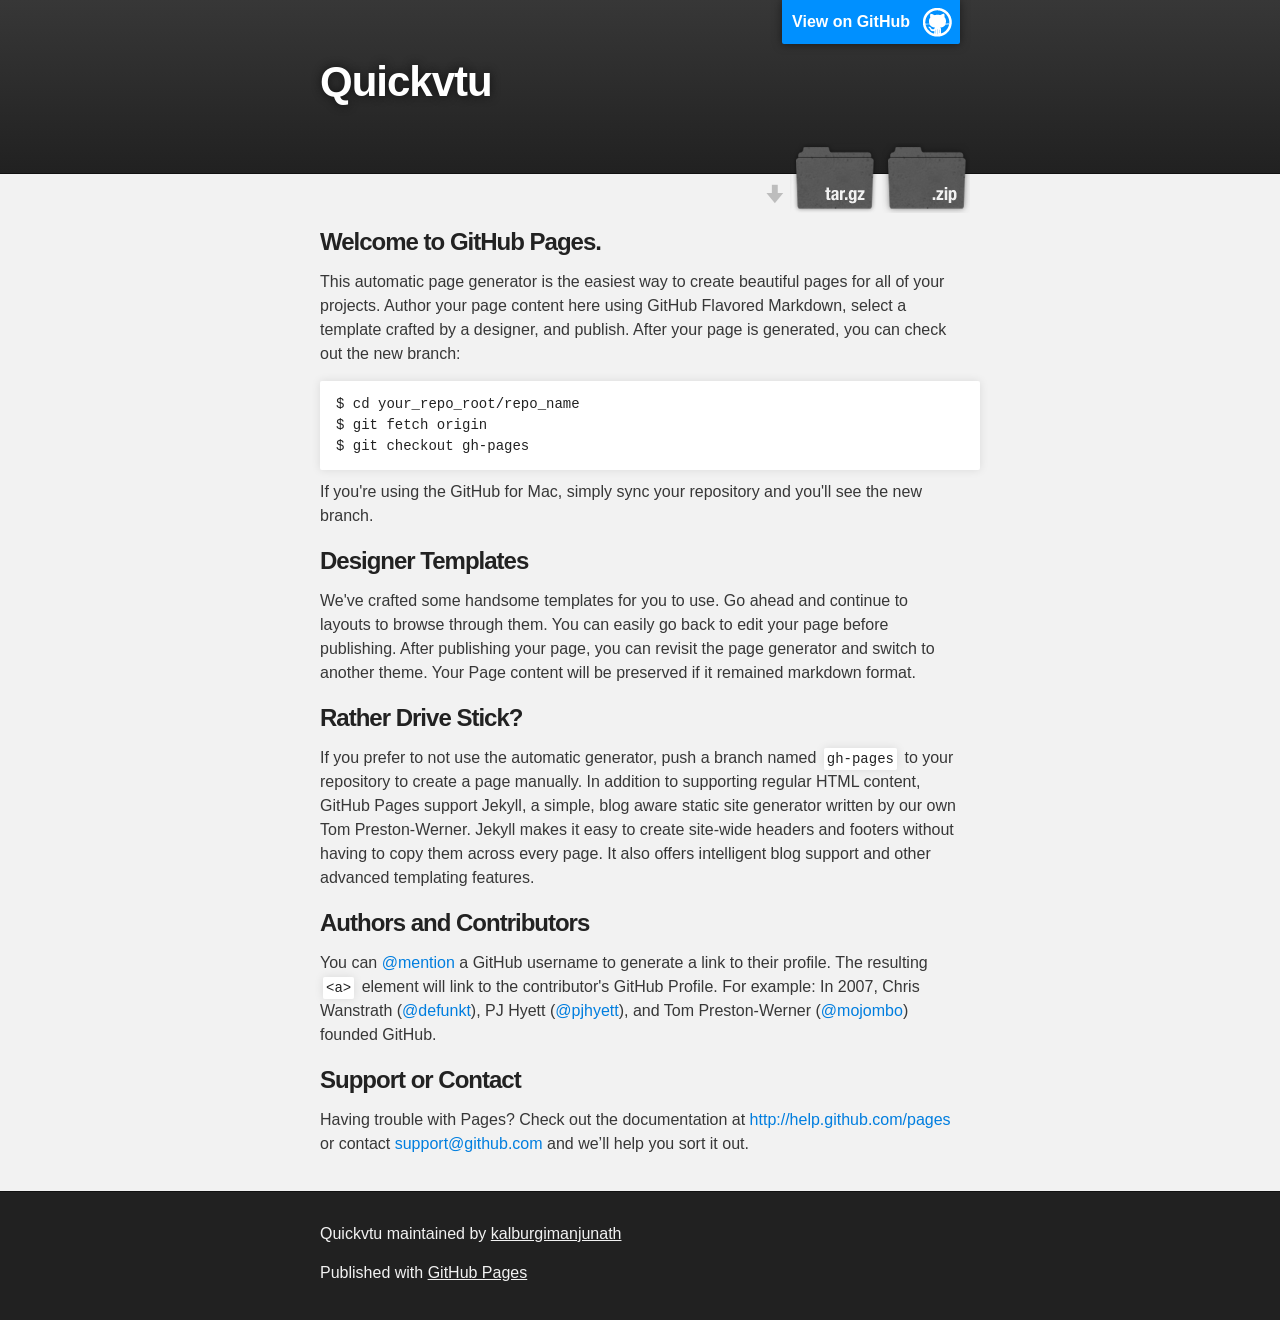
==== index.html @ c24c5bea "Create gh-pages branch via GitHub" ====
<!DOCTYPE html>
<html>

  <head>
    <meta charset='utf-8' />
    <meta http-equiv="X-UA-Compatible" content="chrome=1" />
    <meta name="description" content="Quickvtu : " />

    <link rel="stylesheet" type="text/css" media="screen" href="stylesheets/stylesheet.css">

    <title>Quickvtu</title>
  </head>

  <body>

    <!-- HEADER -->
    <div id="header_wrap" class="outer">
        <header class="inner">
          <a id="forkme_banner" href="https://github.com/kalburgimanjunath/quickvtu">View on GitHub</a>

          <h1 id="project_title">Quickvtu</h1>
          <h2 id="project_tagline"></h2>

            <section id="downloads">
              <a class="zip_download_link" href="https://github.com/kalburgimanjunath/quickvtu/zipball/master">Download this project as a .zip file</a>
              <a class="tar_download_link" href="https://github.com/kalburgimanjunath/quickvtu/tarball/master">Download this project as a tar.gz file</a>
            </section>
        </header>
    </div>

    <!-- MAIN CONTENT -->
    <div id="main_content_wrap" class="outer">
      <section id="main_content" class="inner">
        <h3>
<a name="welcome-to-github-pages" class="anchor" href="#welcome-to-github-pages"><span class="octicon octicon-link"></span></a>Welcome to GitHub Pages.</h3>

<p>This automatic page generator is the easiest way to create beautiful pages for all of your projects. Author your page content here using GitHub Flavored Markdown, select a template crafted by a designer, and publish. After your page is generated, you can check out the new branch:</p>

<pre><code>$ cd your_repo_root/repo_name
$ git fetch origin
$ git checkout gh-pages
</code></pre>

<p>If you're using the GitHub for Mac, simply sync your repository and you'll see the new branch.</p>

<h3>
<a name="designer-templates" class="anchor" href="#designer-templates"><span class="octicon octicon-link"></span></a>Designer Templates</h3>

<p>We've crafted some handsome templates for you to use. Go ahead and continue to layouts to browse through them. You can easily go back to edit your page before publishing. After publishing your page, you can revisit the page generator and switch to another theme. Your Page content will be preserved if it remained markdown format.</p>

<h3>
<a name="rather-drive-stick" class="anchor" href="#rather-drive-stick"><span class="octicon octicon-link"></span></a>Rather Drive Stick?</h3>

<p>If you prefer to not use the automatic generator, push a branch named <code>gh-pages</code> to your repository to create a page manually. In addition to supporting regular HTML content, GitHub Pages support Jekyll, a simple, blog aware static site generator written by our own Tom Preston-Werner. Jekyll makes it easy to create site-wide headers and footers without having to copy them across every page. It also offers intelligent blog support and other advanced templating features.</p>

<h3>
<a name="authors-and-contributors" class="anchor" href="#authors-and-contributors"><span class="octicon octicon-link"></span></a>Authors and Contributors</h3>

<p>You can <a href="https://github.com/blog/821" class="user-mention">@mention</a> a GitHub username to generate a link to their profile. The resulting <code>&lt;a&gt;</code> element will link to the contributor's GitHub Profile. For example: In 2007, Chris Wanstrath (<a href="https://github.com/defunkt" class="user-mention">@defunkt</a>), PJ Hyett (<a href="https://github.com/pjhyett" class="user-mention">@pjhyett</a>), and Tom Preston-Werner (<a href="https://github.com/mojombo" class="user-mention">@mojombo</a>) founded GitHub.</p>

<h3>
<a name="support-or-contact" class="anchor" href="#support-or-contact"><span class="octicon octicon-link"></span></a>Support or Contact</h3>

<p>Having trouble with Pages? Check out the documentation at <a href="http://help.github.com/pages">http://help.github.com/pages</a> or contact <a href="mailto:support@github.com">support@github.com</a> and we’ll help you sort it out.</p>
      </section>
    </div>

    <!-- FOOTER  -->
    <div id="footer_wrap" class="outer">
      <footer class="inner">
        <p class="copyright">Quickvtu maintained by <a href="https://github.com/kalburgimanjunath">kalburgimanjunath</a></p>
        <p>Published with <a href="http://pages.github.com">GitHub Pages</a></p>
      </footer>
    </div>

    

  </body>
</html>
---- stylesheets/stylesheet.css ----
/*******************************************************************************
Slate Theme for GitHub Pages
by Jason Costello, @jsncostello
*******************************************************************************/

@import url(pygment_trac.css);

/*******************************************************************************
MeyerWeb Reset
*******************************************************************************/

html, body, div, span, applet, object, iframe,
h1, h2, h3, h4, h5, h6, p, blockquote, pre,
a, abbr, acronym, address, big, cite, code,
del, dfn, em, img, ins, kbd, q, s, samp,
small, strike, strong, sub, sup, tt, var,
b, u, i, center,
dl, dt, dd, ol, ul, li,
fieldset, form, label, legend,
table, caption, tbody, tfoot, thead, tr, th, td,
article, aside, canvas, details, embed,
figure, figcaption, footer, header, hgroup,
menu, nav, output, ruby, section, summary,
time, mark, audio, video {
  margin: 0;
  padding: 0;
  border: 0;
  font: inherit;
  vertical-align: baseline;
}

/* HTML5 display-role reset for older browsers */
article, aside, details, figcaption, figure,
footer, header, hgroup, menu, nav, section {
  display: block;
}

ol, ul {
  list-style: none;
}

blockquote, q {
}

table {
  border-collapse: collapse;
  border-spacing: 0;
}

/*******************************************************************************
Theme Styles
*******************************************************************************/

body {
  box-sizing: border-box;
  color:#373737;
  background: #212121;
  font-size: 16px;
  font-family: 'Myriad Pro', Calibri, Helvetica, Arial, sans-serif;
  line-height: 1.5;
  -webkit-font-smoothing: antialiased;
}

h1, h2, h3, h4, h5, h6 {
  margin: 10px 0;
  font-weight: 700;
  color:#222222;
  font-family: 'Lucida Grande', 'Calibri', Helvetica, Arial, sans-serif;
  letter-spacing: -1px;
}

h1 {
  font-size: 36px;
  font-weight: 700;
}

h2 {
  padding-bottom: 10px;
  font-size: 32px;
  background: url('../images/bg_hr.png') repeat-x bottom;
}

h3 {
  font-size: 24px;
}

h4 {
  font-size: 21px;
}

h5 {
  font-size: 18px;
}

h6 {
  font-size: 16px;
}

p {
  margin: 10px 0 15px 0;
}

footer p {
  color: #f2f2f2;
}

a {
  text-decoration: none;
  color: #007edf;
  text-shadow: none;

  transition: color 0.5s ease;
  transition: text-shadow 0.5s ease;
  -webkit-transition: color 0.5s ease;
  -webkit-transition: text-shadow 0.5s ease;
  -moz-transition: color 0.5s ease;
  -moz-transition: text-shadow 0.5s ease;
  -o-transition: color 0.5s ease;
  -o-transition: text-shadow 0.5s ease;
  -ms-transition: color 0.5s ease;
  -ms-transition: text-shadow 0.5s ease;
}

a:hover, a:focus {text-decoration: underline;}

footer a {
  color: #F2F2F2;
  text-decoration: underline;
}

em {
  font-style: italic;
}

strong {
  font-weight: bold;
}

img {
  position: relative;
  margin: 0 auto;
  max-width: 739px;
  padding: 5px;
  margin: 10px 0 10px 0;
  border: 1px solid #ebebeb;

  box-shadow: 0 0 5px #ebebeb;
  -webkit-box-shadow: 0 0 5px #ebebeb;
  -moz-box-shadow: 0 0 5px #ebebeb;
  -o-box-shadow: 0 0 5px #ebebeb;
  -ms-box-shadow: 0 0 5px #ebebeb;
}

pre, code {
  width: 100%;
  color: #222;
  background-color: #fff;

  font-family: Monaco, "Bitstream Vera Sans Mono", "Lucida Console", Terminal, monospace;
  font-size: 14px;

  border-radius: 2px;
  -moz-border-radius: 2px;
  -webkit-border-radius: 2px;



}

pre {
  width: 100%;
  padding: 10px;
  box-shadow: 0 0 10px rgba(0,0,0,.1);
  overflow: auto;
}

code {
  padding: 3px;
  margin: 0 3px;
  box-shadow: 0 0 10px rgba(0,0,0,.1);
}

pre code {
  display: block;
  box-shadow: none;
}

blockquote {
  color: #666;
  margin-bottom: 20px;
  padding: 0 0 0 20px;
  border-left: 3px solid #bbb;
}

ul, ol, dl {
  margin-bottom: 15px
}

ul li {
  list-style: inside;
  padding-left: 20px;
}

ol li {
  list-style: decimal inside;
  padding-left: 20px;
}

dl dt {
  font-weight: bold;
}

dl dd {
  padding-left: 20px;
  font-style: italic;
}

dl p {
  padding-left: 20px;
  font-style: italic;
}

hr {
  height: 1px;
  margin-bottom: 5px;
  border: none;
  background: url('../images/bg_hr.png') repeat-x center;
}

table {
  border: 1px solid #373737;
  margin-bottom: 20px;
  text-align: left;
 }

th {
  font-family: 'Lucida Grande', 'Helvetica Neue', Helvetica, Arial, sans-serif;
  padding: 10px;
  background: #373737;
  color: #fff;
 }

td {
  padding: 10px;
  border: 1px solid #373737;
 }

form {
  background: #f2f2f2;
  padding: 20px;
}

/*******************************************************************************
Full-Width Styles
*******************************************************************************/

.outer {
  width: 100%;
}

.inner {
  position: relative;
  max-width: 640px;
  padding: 20px 10px;
  margin: 0 auto;
}

#forkme_banner {
  display: block;
  position: absolute;
  top:0;
  right: 10px;
  z-index: 10;
  padding: 10px 50px 10px 10px;
  color: #fff;
  background: url('../images/blacktocat.png') #0090ff no-repeat 95% 50%;
  font-weight: 700;
  box-shadow: 0 0 10px rgba(0,0,0,.5);
  border-bottom-left-radius: 2px;
  border-bottom-right-radius: 2px;
}

#header_wrap {
  background: #212121;
  background: -moz-linear-gradient(top, #373737, #212121);
  background: -webkit-linear-gradient(top, #373737, #212121);
  background: -ms-linear-gradient(top, #373737, #212121);
  background: -o-linear-gradient(top, #373737, #212121);
  background: linear-gradient(top, #373737, #212121);
}

#header_wrap .inner {
  padding: 50px 10px 30px 10px;
}

#project_title {
  margin: 0;
  color: #fff;
  font-size: 42px;
  font-weight: 700;
  text-shadow: #111 0px 0px 10px;
}

#project_tagline {
  color: #fff;
  font-size: 24px;
  font-weight: 300;
  background: none;
  text-shadow: #111 0px 0px 10px;
}

#downloads {
  position: absolute;
  width: 210px;
  z-index: 10;
  bottom: -40px;
  right: 0;
  height: 70px;
  background: url('../images/icon_download.png') no-repeat 0% 90%;
}

.zip_download_link {
  display: block;
  float: right;
  width: 90px;
  height:70px;
  text-indent: -5000px;
  overflow: hidden;
  background: url(../images/sprite_download.png) no-repeat bottom left;
}

.tar_download_link {
  display: block;
  float: right;
  width: 90px;
  height:70px;
  text-indent: -5000px;
  overflow: hidden;
  background: url(../images/sprite_download.png) no-repeat bottom right;
  margin-left: 10px;
}

.zip_download_link:hover {
  background: url(../images/sprite_download.png) no-repeat top left;
}

.tar_download_link:hover {
  background: url(../images/sprite_download.png) no-repeat top right;
}

#main_content_wrap {
  background: #f2f2f2;
  border-top: 1px solid #111;
  border-bottom: 1px solid #111;
}

#main_content {
  padding-top: 40px;
}

#footer_wrap {
  background: #212121;
}



/*******************************************************************************
Small Device Styles
*******************************************************************************/

@media screen and (max-width: 480px) {
  body {
    font-size:14px;
  }

  #downloads {
    display: none;
  }

  .inner {
    min-width: 320px;
    max-width: 480px;
  }

  #project_title {
  font-size: 32px;
  }

  h1 {
    font-size: 28px;
  }

  h2 {
    font-size: 24px;
  }

  h3 {
    font-size: 21px;
  }

  h4 {
    font-size: 18px;
  }

  h5 {
    font-size: 14px;
  }

  h6 {
    font-size: 12px;
  }

  code, pre {
    min-width: 320px;
    max-width: 480px;
    font-size: 11px;
  }

}
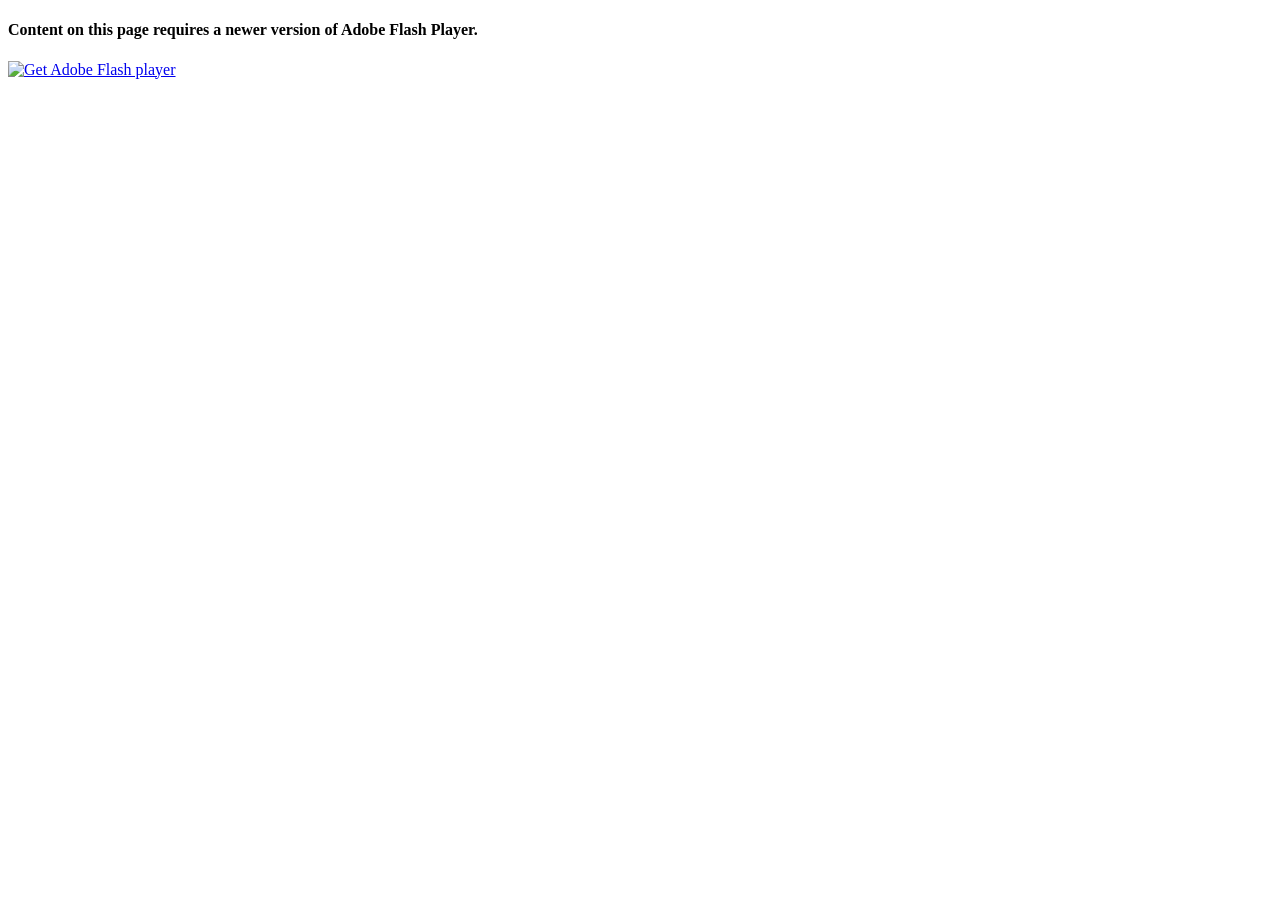
==== commit 756e2c57: "'add'" ====
--- a/index.html
+++ b/index.html
@@ -1,79 +1,41 @@
-<!DOCTYPE html>
-<html>
-
-  <head>
-    <meta charset='utf-8' />
-    <meta http-equiv="X-UA-Compatible" content="chrome=1" />
-    <meta name="description" content="Quickvtu : " />
-
-    <link rel="stylesheet" type="text/css" media="screen" href="stylesheets/stylesheet.css">
-
-    <title>Quickvtu</title>
-  </head>
-
-  <body>
-
-    <!-- HEADER -->
-    <div id="header_wrap" class="outer">
-        <header class="inner">
-          <a id="forkme_banner" href="https://github.com/kalburgimanjunath/quickvtu">View on GitHub</a>
-
-          <h1 id="project_title">Quickvtu</h1>
-          <h2 id="project_tagline"></h2>
-
-            <section id="downloads">
-              <a class="zip_download_link" href="https://github.com/kalburgimanjunath/quickvtu/zipball/master">Download this project as a .zip file</a>
-              <a class="tar_download_link" href="https://github.com/kalburgimanjunath/quickvtu/tarball/master">Download this project as a tar.gz file</a>
-            </section>
-        </header>
-    </div>
-
-    <!-- MAIN CONTENT -->
-    <div id="main_content_wrap" class="outer">
-      <section id="main_content" class="inner">
-        <h3>
-<a name="welcome-to-github-pages" class="anchor" href="#welcome-to-github-pages"><span class="octicon octicon-link"></span></a>Welcome to GitHub Pages.</h3>
-
-<p>This automatic page generator is the easiest way to create beautiful pages for all of your projects. Author your page content here using GitHub Flavored Markdown, select a template crafted by a designer, and publish. After your page is generated, you can check out the new branch:</p>
-
-<pre><code>$ cd your_repo_root/repo_name
-$ git fetch origin
-$ git checkout gh-pages
-</code></pre>
-
-<p>If you're using the GitHub for Mac, simply sync your repository and you'll see the new branch.</p>
-
-<h3>
-<a name="designer-templates" class="anchor" href="#designer-templates"><span class="octicon octicon-link"></span></a>Designer Templates</h3>
-
-<p>We've crafted some handsome templates for you to use. Go ahead and continue to layouts to browse through them. You can easily go back to edit your page before publishing. After publishing your page, you can revisit the page generator and switch to another theme. Your Page content will be preserved if it remained markdown format.</p>
-
-<h3>
-<a name="rather-drive-stick" class="anchor" href="#rather-drive-stick"><span class="octicon octicon-link"></span></a>Rather Drive Stick?</h3>
-
-<p>If you prefer to not use the automatic generator, push a branch named <code>gh-pages</code> to your repository to create a page manually. In addition to supporting regular HTML content, GitHub Pages support Jekyll, a simple, blog aware static site generator written by our own Tom Preston-Werner. Jekyll makes it easy to create site-wide headers and footers without having to copy them across every page. It also offers intelligent blog support and other advanced templating features.</p>
-
-<h3>
-<a name="authors-and-contributors" class="anchor" href="#authors-and-contributors"><span class="octicon octicon-link"></span></a>Authors and Contributors</h3>
-
-<p>You can <a href="https://github.com/blog/821" class="user-mention">@mention</a> a GitHub username to generate a link to their profile. The resulting <code>&lt;a&gt;</code> element will link to the contributor's GitHub Profile. For example: In 2007, Chris Wanstrath (<a href="https://github.com/defunkt" class="user-mention">@defunkt</a>), PJ Hyett (<a href="https://github.com/pjhyett" class="user-mention">@pjhyett</a>), and Tom Preston-Werner (<a href="https://github.com/mojombo" class="user-mention">@mojombo</a>) founded GitHub.</p>
-
-<h3>
-<a name="support-or-contact" class="anchor" href="#support-or-contact"><span class="octicon octicon-link"></span></a>Support or Contact</h3>
-
-<p>Having trouble with Pages? Check out the documentation at <a href="http://help.github.com/pages">http://help.github.com/pages</a> or contact <a href="mailto:support@github.com">support@github.com</a> and we’ll help you sort it out.</p>
-      </section>
-    </div>
-
-    <!-- FOOTER  -->
-    <div id="footer_wrap" class="outer">
-      <footer class="inner">
-        <p class="copyright">Quickvtu maintained by <a href="https://github.com/kalburgimanjunath">kalburgimanjunath</a></p>
-        <p>Published with <a href="http://pages.github.com">GitHub Pages</a></p>
-      </footer>
-    </div>
-
-    
-
-  </body>
+﻿<!DOCTYPE html PUBLIC "-//W3C//DTD XHTML 1.0 Transitional//EN" "http://www.w3.org/TR/xhtml1/DTD/xhtml1-transitional.dtd">
+<html xmlns="http://www.w3.org/1999/xhtml">
+<head>
+<meta http-equiv="Content-Type" content="text/html; charset=UTF-8" />
+<title>Host Rivers - Your Web Hosting Account is activated sucessfully...!!!</title>
+<script src="Scripts/swfobject_modified.js" type="text/javascript"></script>
+</head>
+<body><p>
+  <object classid="clsid:D27CDB6E-AE6D-11cf-96B8-444553540000" width="1400" height="600" align="absmiddle" id="FlashID" title="WebTechnopoly">
+    <param name="movie" value="preview.swf" />
+    <param name="quality" value="high" />
+    <param name="swfversion" value="6.0.65.0" />
+    <!-- This param tag prompts users with Flash Player 6.0 r65 and higher to download the latest version of Flash Player. Delete it if you don’t want users to see the prompt. -->
+    <param name="expressinstall" value="Scripts/expressInstall.swf" />
+    <param name="BGCOLOR" value="#FFFFFF" />
+    <param name="SCALE" value="noborder" />
+    <param name="wmode" value="opaque" />
+    <!-- Next object tag is for non-IE browsers. So hide it from IE using IECC. -->
+    <!--[if !IE]>-->
+    <object data="preview.swf" type="application/x-shockwave-flash" width="1400" height="600" align="absmiddle">
+      <!--<![endif]-->
+      <param name="quality" value="high" />
+      <param name="swfversion" value="6.0.65.0" />
+      <param name="expressinstall" value="Scripts/expressInstall.swf" />
+      <param name="BGCOLOR" value="#FFFFFF" />
+      <param name="SCALE" value="noborder" />
+      <param name="wmode" value="opaque" />
+      <!-- The browser displays the following alternative content for users with Flash Player 6.0 and older. -->
+      <div>
+        <h4>Content on this page requires a newer version of Adobe Flash Player.</h4>
+        <p><a href="http://www.adobe.com/go/getflashplayer"><img src="http://www.adobe.com/images/shared/download_buttons/get_flash_player.gif" alt="Get Adobe Flash player" width="112" height="33" /></a></p>
+      </div>
+      <!--[if !IE]>-->
+    </object>
+    <!--<![endif]-->
+  </object>
+</p>
+<pre><script type="text/javascript"> swfobject.registerObject("FlashID");   </script>
+</pre>
+</body>
 </html>
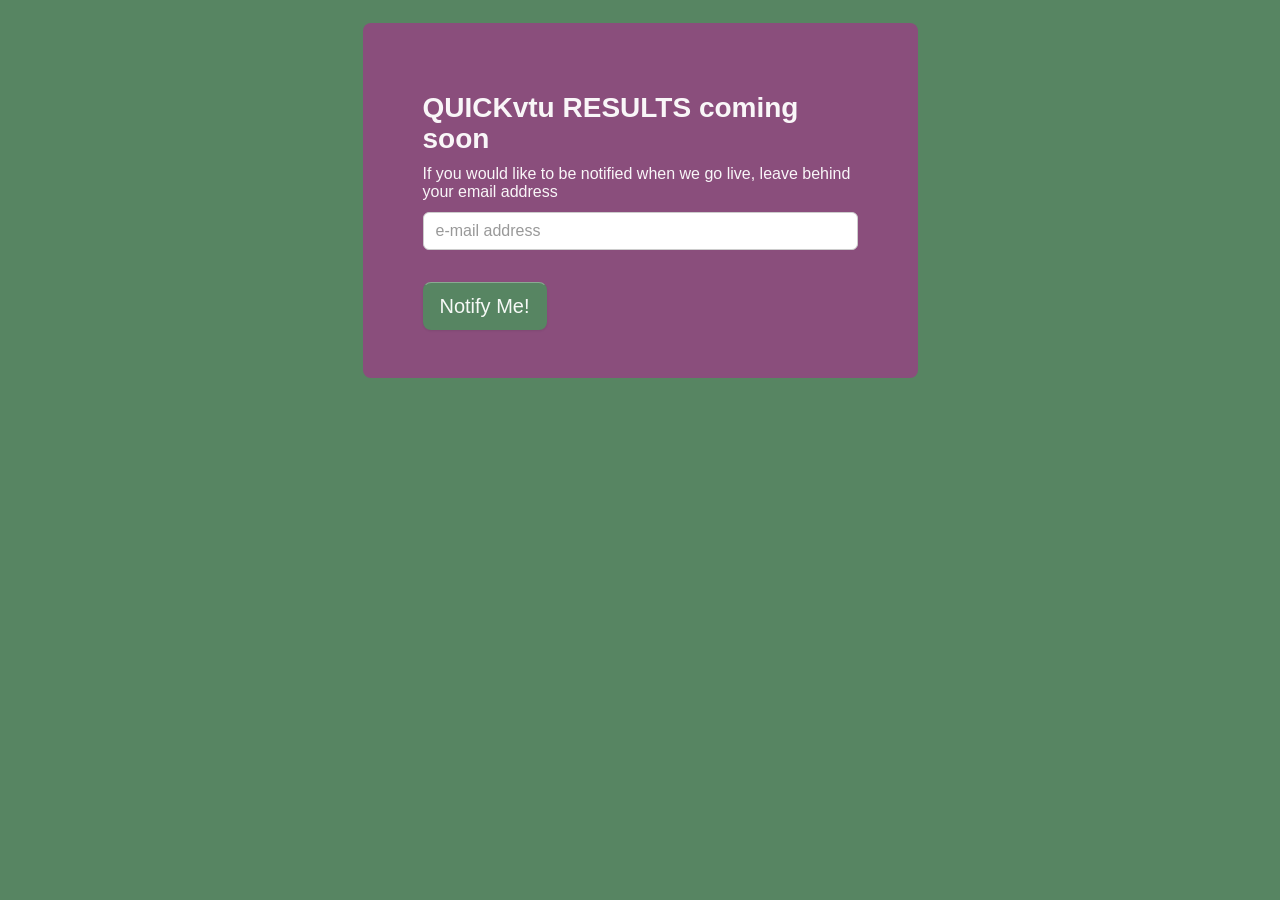
==== commit 070aec90: "'add'" ====
--- a/index.html
+++ b/index.html
@@ -1,41 +1,44 @@
-﻿<!DOCTYPE html PUBLIC "-//W3C//DTD XHTML 1.0 Transitional//EN" "http://www.w3.org/TR/xhtml1/DTD/xhtml1-transitional.dtd">
-<html xmlns="http://www.w3.org/1999/xhtml">
-<head>
-<meta http-equiv="Content-Type" content="text/html; charset=UTF-8" />
-<title>Host Rivers - Your Web Hosting Account is activated sucessfully...!!!</title>
-<script src="Scripts/swfobject_modified.js" type="text/javascript"></script>
-</head>
-<body><p>
-  <object classid="clsid:D27CDB6E-AE6D-11cf-96B8-444553540000" width="1400" height="600" align="absmiddle" id="FlashID" title="WebTechnopoly">
-    <param name="movie" value="preview.swf" />
-    <param name="quality" value="high" />
-    <param name="swfversion" value="6.0.65.0" />
-    <!-- This param tag prompts users with Flash Player 6.0 r65 and higher to download the latest version of Flash Player. Delete it if you don’t want users to see the prompt. -->
-    <param name="expressinstall" value="Scripts/expressInstall.swf" />
-    <param name="BGCOLOR" value="#FFFFFF" />
-    <param name="SCALE" value="noborder" />
-    <param name="wmode" value="opaque" />
-    <!-- Next object tag is for non-IE browsers. So hide it from IE using IECC. -->
-    <!--[if !IE]>-->
-    <object data="preview.swf" type="application/x-shockwave-flash" width="1400" height="600" align="absmiddle">
-      <!--<![endif]-->
-      <param name="quality" value="high" />
-      <param name="swfversion" value="6.0.65.0" />
-      <param name="expressinstall" value="Scripts/expressInstall.swf" />
-      <param name="BGCOLOR" value="#FFFFFF" />
-      <param name="SCALE" value="noborder" />
-      <param name="wmode" value="opaque" />
-      <!-- The browser displays the following alternative content for users with Flash Player 6.0 and older. -->
-      <div>
-        <h4>Content on this page requires a newer version of Adobe Flash Player.</h4>
-        <p><a href="http://www.adobe.com/go/getflashplayer"><img src="http://www.adobe.com/images/shared/download_buttons/get_flash_player.gif" alt="Get Adobe Flash player" width="112" height="33" /></a></p>
-      </div>
-      <!--[if !IE]>-->
-    </object>
-    <!--<![endif]-->
-  </object>
-</p>
-<pre><script type="text/javascript"> swfobject.registerObject("FlashID");   </script>
-</pre>
-</body>
+<!DOCTYPE html>
+	<html>
+	<head>
+			<meta charset="utf-8">
+			<meta http-equiv="X-UA-Compatible" content="IE=edge">
+			<title></title>
+			<link rel="stylesheet/less" type="text/css" href="less/style.less" />
+			<script src="http://ajax.googleapis.com/ajax/libs/jquery/1.10.2/jquery.min.js" type="text/javascript"></script>
+			<script src="js/less-1.5.0.min.js" type="text/javascript"></script>
+			<link href="font-awesome/4.0.0/css/font-awesome.css" rel="stylesheet">
+	</head>
+	<body>
+					<div class="container">
+                        <div class="row">
+                            <div class="col-lg-6 col-lg-offset-3">
+                                <br>
+                                <div class="jumbotron color4">
+                                    <h3><i class="fa fa-bar-chart-o"></i><strong>QUICKvtu RESULTS coming soon</strong></h3>
+				    					<h5>If you would like to be notified when we go live, leave behind your email address</h5>
+									    <form action="http://getsimpleform.com/messages?form_api_token=fe75cdc8bc86a96a3f1e28d437a23c4d" method="post" method="post">
+									    	<input type='hidden' name='redirect_to' value='http://errorme.github.com/thankyou.html' />
+									        <input class="form-control" type="text" name="email" id="email" placeholder="e-mail address">
+									        <br />
+									        <input type="submit" value="Notify Me!" class="btn btn-lg color1" />
+									    </form>
+
+                                        <div class="clearfix"></div>
+                                    </form>
+                                </div>
+                            </div>
+                        </div>
+                    </div>
+		<script>
+		  (function(i,s,o,g,r,a,m){i['GoogleAnalyticsObject']=r;i[r]=i[r]||function(){
+		  (i[r].q=i[r].q||[]).push(arguments)},i[r].l=1*new Date();a=s.createElement(o),
+		  m=s.getElementsByTagName(o)[0];a.async=1;a.src=g;m.parentNode.insertBefore(a,m)
+		  })(window,document,'script','//www.google-analytics.com/analytics.js','ga');
+
+		  ga('create', 'UA-45122985-1', 'errorme.github.io');
+		  ga('send', 'pageview');
+
+		</script>
+	</body>
 </html>
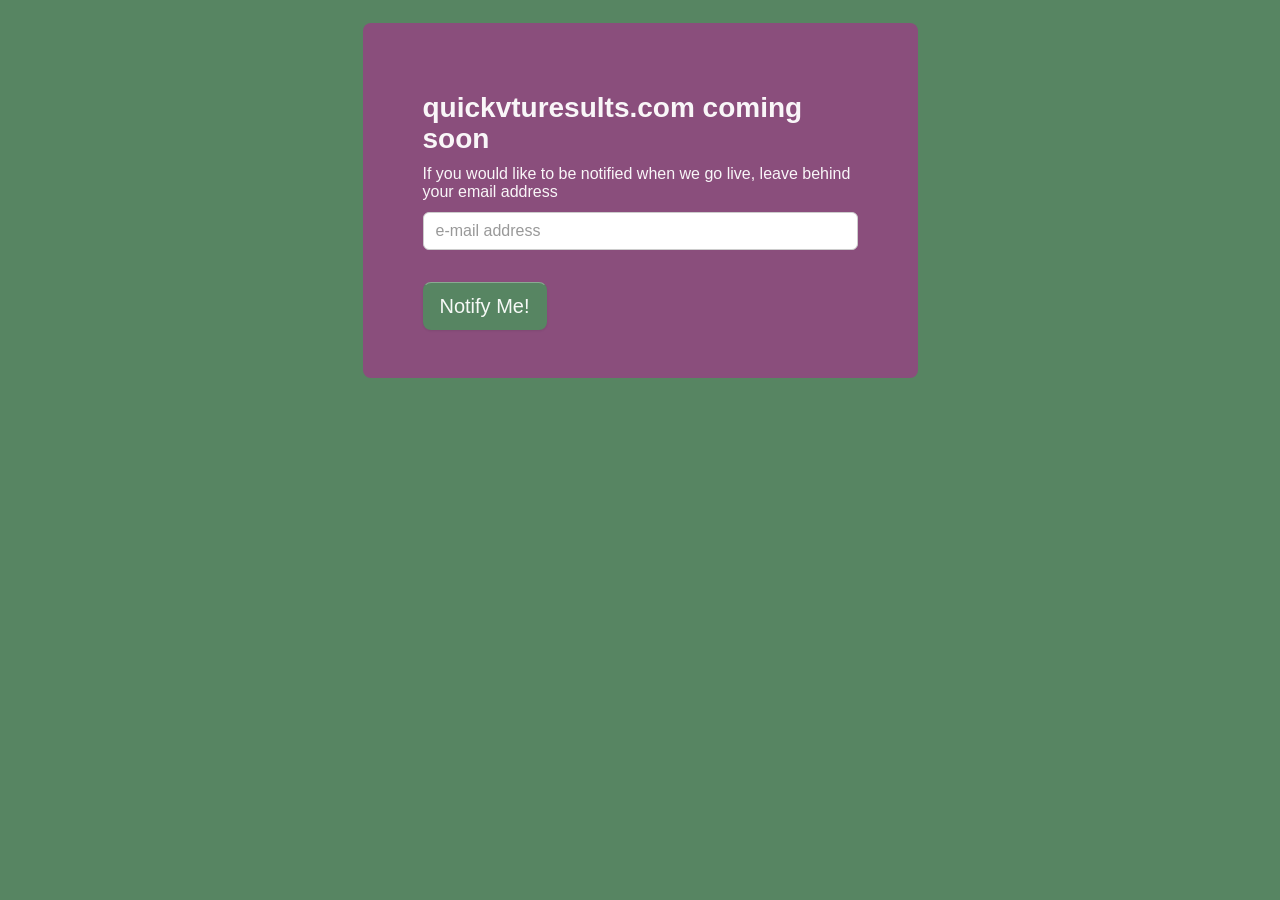
==== commit 1c97caf6: "'add'" ====
--- a/index.html
+++ b/index.html
@@ -15,7 +15,7 @@
                             <div class="col-lg-6 col-lg-offset-3">
                                 <br>
                                 <div class="jumbotron color4">
-                                    <h3><i class="fa fa-bar-chart-o"></i><strong>QUICKvtu RESULTS coming soon</strong></h3>
+                                    <h3><i class="fa fa-bar-chart-o"></i><strong>quickvturesults.com coming soon</strong></h3>
 				    					<h5>If you would like to be notified when we go live, leave behind your email address</h5>
 									    <form action="http://getsimpleform.com/messages?form_api_token=fe75cdc8bc86a96a3f1e28d437a23c4d" method="post" method="post">
 									    	<input type='hidden' name='redirect_to' value='http://errorme.github.com/thankyou.html' />
